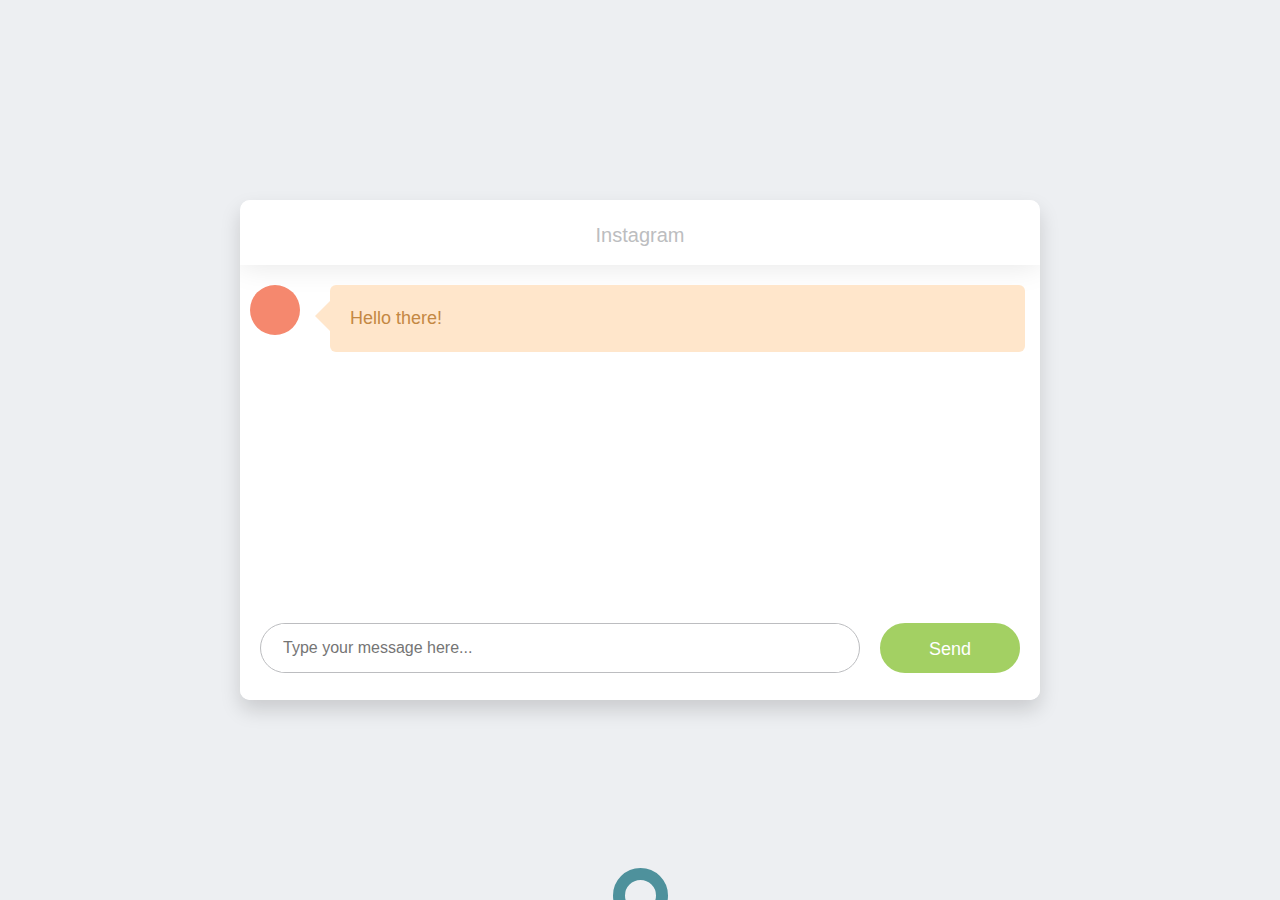
==== chat.html @ 16777c5f "new ver" ====
<!DOCTYPE html>
<html>
<head>
    <meta charset="utf-8">
    <meta name="viewport" content="width=device-width, initial-scale=1.0">
    <link rel="stylesheet" href="https://maxcdn.bootstrapcdn.com/bootstrap/4.3.1/css/bootstrap.min.css">
    <style>
#textInput {
    border: 2px solid black;
    border-bottom: 3px solid aqua;
}

.userText {
    color: white;
    font-family: monospace;
    font-size: 17px;
    text-align: right;
    line-height: 30px;
}
.userText span {
    background-color: #009688;
    padding: 10px;
    border-radius: 10px;
}
.botText {
    color: white;
    font-family: monospace;
    font-size: 17px;
    text-align: left;
    line-height: 30px;
}
.botText span {
    background-color: #ae312f;
    padding: 5px;
    border-radius: 10px;
}

* {
  box-sizing: border-box;
}

body {
  background-color: #edeff2;
  font-family: "Calibri", "Roboto", sans-serif;
}
.chat_window {
  position: absolute;
  width: calc(100% - 20px);
  max-width: 800px;
  height: 500px;
  border-radius: 10px;
  background-color: #fff;
  left: 50%;
  top: 50%;
  transform: translateX(-50%) translateY(-50%);
  box-shadow: 0 10px 20px rgba(0, 0, 0, 0.15);
  background-color: #fff;
  overflow: hidden;
}



.top_menu {
  background-color: #fff;
  width: 100%;
  padding: 20px 0 15px;
  box-shadow: 0 1px 30px rgba(0, 0, 0, 0.1);
}
.top_menu .buttons {
  margin: 3px 0 0 20px;
  position: absolute;
}
.top_menu .buttons .button {
  width: 16px;
  height: 16px;
  border-radius: 50%;
  display: inline-block;
  margin-right: 10px;
  position: relative;
}
.top_menu .buttons .button.close {
  background-color: #f5886e;
}
.top_menu .buttons .button.minimize {
  background-color: #fdbf68;
}
.top_menu .buttons .button.maximize {
  background-color: #a3d063;
}
.top_menu .title {
  text-align: center;
  color: #bcbdc0;
  font-size: 20px;
}

.messages {
  position: relative;
  list-style: none;
  padding: 20px 10px 0 10px;
  margin: 0;
  height: 347px;
  overflow: scroll;
}
.messages .message {
  clear: both;
  overflow: hidden;
  margin-bottom: 20px;
  transition: all 0.5s linear;
  opacity: 0;
}
.messages .message.left .avatar {
  background-color: #f5886e;
  float: left;
}
.messages .message.left .text_wrapper {
  background-color: #ffe6cb;
  margin-left: 20px;
}
.messages .message.left .text_wrapper::after, .messages .message.left .text_wrapper::before {
  right: 100%;
  border-right-color: #ffe6cb;
}
.messages .message.left .text {
  color: #c48843;
}
.messages .message.left .avatar {
  float: left;
  width: 50px;
  height: 50px;
  background-image: url("https://images.squarespace-cdn.com/content/v1/5e13fa32998cfc5c7d0789ac/3b1d3746-1c71-417b-9d06-4579913d854f/DL_SOCIAL+1.png");
  background-size: cover;
  border-radius: 50%;
  margin-right: 10px;
}

.messages .message.right .text_wrapper {
  background-color: #c7eafc;
  margin-right: 20px;
  float: right;
}
.messages .message.right .text_wrapper::after, .messages .message.right .text_wrapper::before {
  left: 100%;
  border-left-color: #c7eafc;
}
.messages .message.right .text {
  color: #45829b;
}
.messages .message.appeared {
  opacity: 1;
}
.messages .message .avatar {
  width: 60px;
  height: 60px;
  border-radius: 50%;
  display: inline-block;
}
.messages .message .text_wrapper {
  display: inline-block;
  padding: 20px;
  border-radius: 6px;
  width: calc(100% - 85px);
  min-width: 100px;
  position: relative;
}
.messages .message .text_wrapper::after, .messages .message .text_wrapper:before {
  top: 18px;
  border: solid transparent;
  content: " ";
  height: 0;
  width: 0;
  position: absolute;
  pointer-events: none;
}
.messages .message .text_wrapper::after {
  border-width: 13px;
  margin-top: 0px;
}
.messages .message .text_wrapper::before {
  border-width: 15px;
  margin-top: -2px;
}
.messages .message .text_wrapper .text {
  font-size: 18px;
  font-weight: 300;
}

.bottom_wrapper {
  position: relative;
  width: 100%;
  background-color: #fff;
  padding: 20px 20px;
  position: absolute;
  bottom: 0;
}
.bottom_wrapper .message_input_wrapper {
  display: inline-block;
  height: 50px;
  border-radius: 25px;
  border: 1px solid #bcbdc0;
  width: calc(100% - 160px);
  position: relative;
  padding: 0 20px;
}
.bottom_wrapper .message_input_wrapper .message_input {
  border: none;
  height: 100%;
  box-sizing: border-box;
  width: calc(100% - 40px);
  position: absolute;
  outline-width: 0;
  color: gray;
}
.bottom_wrapper .send_message {
  width: 140px;
  height: 50px;
  display: inline-block;
  border-radius: 50px;
  background-color: #a3d063;
  border: 2px solid #a3d063;
  color: #fff;
  cursor: pointer;
  transition: all 0.2s linear;
  text-align: center;
  float: right;
}
.bottom_wrapper .send_message:hover {
  color: #a3d063;
  background-color: #fff;
}
.bottom_wrapper .send_message .text {
  font-size: 18px;
  font-weight: 300;
  display: inline-block;
  line-height: 48px;
}

.message_template {
  display: none;
}

.footer #button{
	width:55px;
	height:55px;
	border: #4e919c 12px solid;
	border-radius:35px;
	margin:0 auto;
	position:relative;
	-webkit-transition: all 1s ease;
    -moz-transition: all 1s ease;
    -o-transition: all 1s ease;
    -ms-transition: all 1s ease;
    transition: all 1s ease;
}
.footer #button:hover{
	width:55px;
	height:55px;
	border: #3A3A3A 12px solid;
	-webkit-transition: all 1s ease;
    -moz-transition: all 1s ease;
    -o-transition: all 1s ease;
    -ms-transition: all 1s ease;
    transition: all 1s ease;
	position:relative;
}
.footer {
	bottom:0;
	left:0;
	position:fixed;
    width: 100%;
    height: 2em;
    overflow:hidden;
    margin:0 auto;
	-webkit-transition: all 1s ease;
    -moz-transition: all 1s ease;
    -o-transition: all 1s ease;
    -ms-transition: all 1s ease;
    transition: all 1s ease;
	z-index:999;
}
.footer:hover {
	-webkit-transition: all 1s ease;
    -moz-transition: all 1s ease;
    -o-transition: all 1s ease;
    -ms-transition: all 1s ease;
    transition: all 1s ease;
	height: 10em;
}
.footer #container{
	margin-top:5px;
	width:100%;
height:100%;
  position:relative;
  top:0;
  left:0;
	background: #4e919c;
}
.footer #cont{
  position:relative;
  top:-45px;
  right:190px;
	width:150px;
	height:auto;
	margin:0 auto;
}
.footer_center{
	width:500px;
	float:left;
  text-align:center;
}
.footer h3{
	font-family: 'Arial';
	font-size: 20px;
	font-weight: 100;
	margin-top:70px;
	margin-left:10px;
}
 </style>


    <script src="https://ajax.googleapis.com/ajax/libs/jquery/3.2.1/jquery.min.js"></script>
</head>




<body>

<div class="chat_window">

    <div class="top_menu">
        <div class="title">Instagram</div>
    </div>
    <ul class="messages"></ul>
    <div class="bottom_wrapper clearfix">
        <div class="message_input_wrapper">
            <input class="message_input" placeholder="Type your message here..." />
        </div>
        <div class="send_message">
            <div class="icon"></div>
            <div class="text">Send</div>
        </div>
        <!--
        <button id="refreshBtn" class="btn btn-primary form-control" onclick="location.reload()">Refresh</button>
        -->
    </div>
    <div class="message_template">
    <li class="message">
        <div class="avatar"></div>
        <div class="text_wrapper">
            <div class="text"></div>
        </div>
    </li>
</div>

</div>
<div class="footer">
  <div id="button"></div>
<div id="container">
<div id="cont">
<div class="footer_center">
	   <h3>It is an AI model. &#169; <a href="https://www.batuhantoker.com/">Batuhan Toker</a>   </h3>
</div>
</div>
</div>
</div>
</div>





<script>
    (function () {
    var Message;
    Message = function (arg) {
        this.text = arg.text, this.message_side = arg.message_side;
        this.draw = function (_this) {
            return function () {
                var $message;
                $message = $($('.message_template').clone().html());
                $message.addClass(_this.message_side).find('.text').html(_this.text);
                $('.messages').append($message);
                return setTimeout(function () {
                    return $message.addClass('appeared');
                }, 0);
            };
        }(this);
        return this;
    };
    $(function () {
        var getMessageText, message_side, sendMessage;
        message_side = 'right';
        getMessageText = function () {
            var $message_input;
            $message_input = $('.message_input');
            return $message_input.val();
        };


        sendMessage = function (text) {
    var $messages, message;
    if (text.trim() === '') {
        return;
    }
    $('.message_input').val('');
    $messages = $('.messages');

    // Set message_side based on whether the message is from the user or chatbot
    var message_side = 'right';

    message = new Message({
        text: text,
        message_side: message_side
    });

// Draw user message
    message.draw();

// Call getResponse() to get the chatbot's response
$.get("/get", { msg: text }).done(function(data) {
    var botMessage = new Message({
        text: data,
        message_side: 'left'
    });


    // Draw bot message
    botMessage.draw();
    $messages.animate({ scrollTop: $messages.prop('scrollHeight') }, 300);
});

return $messages.animate({ scrollTop: $messages.prop('scrollHeight') }, 300);
};

        $('.send_message').click(function (e) {
            return sendMessage(getMessageText());
        });
        $('.message_input').keyup(function (e) {
            if (e.which === 13) {
                return sendMessage(getMessageText());
            }
        });
            // Add "Writing..." message
    writingMessage = new Message({
        text: 'Hello there!',
        message_side: 'left'
    });
    writingMessage.draw();

    });
}.call(this));

</script>


</body>
</html>
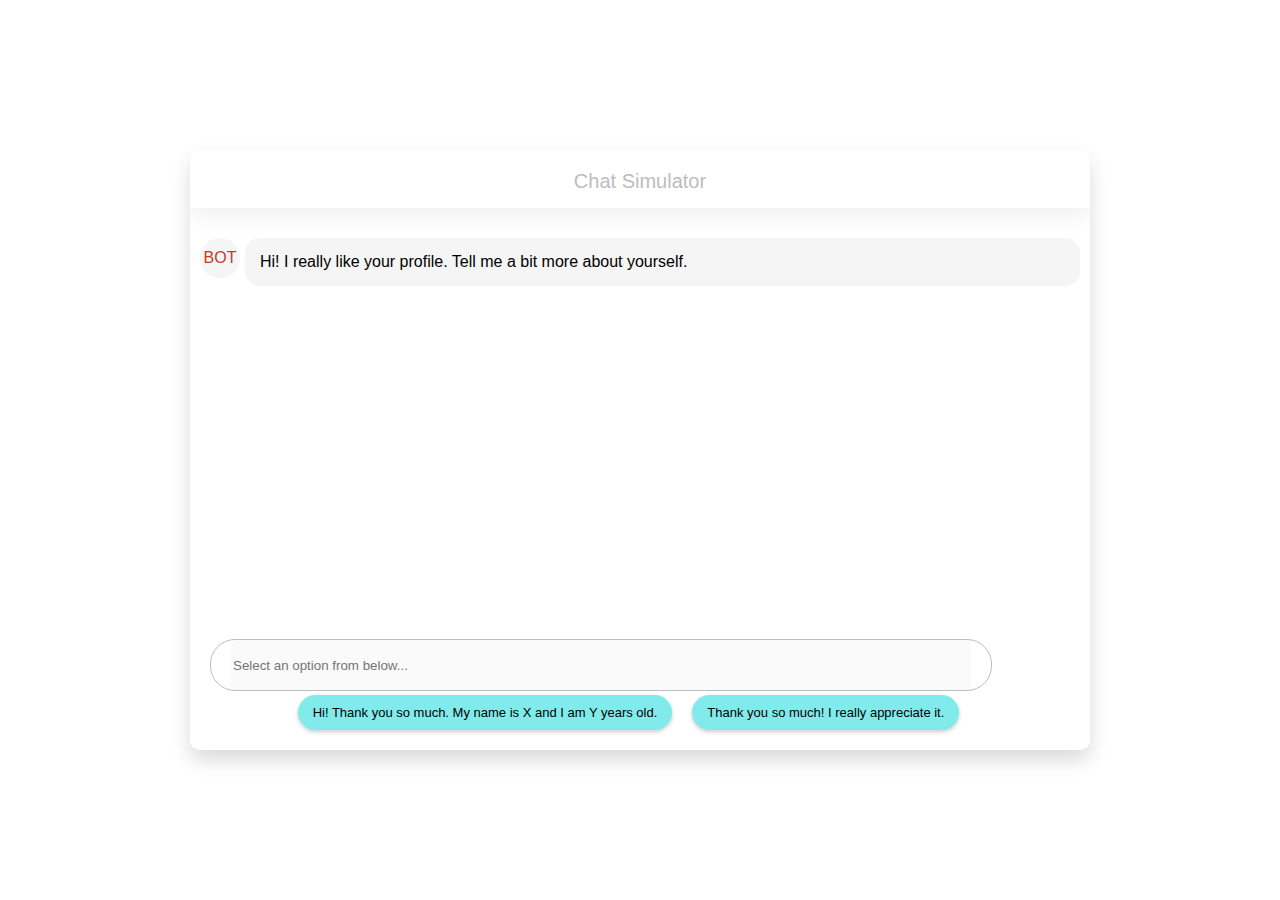
==== commit 66db23d9: "Add files via upload" ====
--- a/chat.html
+++ b/chat.html
@@ -1,459 +1,40 @@
+<!DOCTYPE html>
+<html lang="en">
+<head>
+  <meta charset="UTF-8">
+  <meta name="viewport" content="width=device-width, initial-scale=1.0">
+  <title>Chat Simulator</title>
+  <link rel="stylesheet" href="playstyle.css">
+</head>
+<body>
+  <div class="chat_window">
+    <div class="top_menu">
+      <div class="title">Chat Simulator</div>
+    </div>
+    <ul class="messages">
+      <!-- Text entry area will be appended here dynamically -->
+    </ul>
+    <div class="bottom_wrapper clearfix">
+      <div class="message_input_wrapper">
+        <input class="message_input" placeholder="Select an option from below..." disabled />
+      </div>
+      <div class="options_wrapper">
+        <!-- Options buttons will be appended here dynamically -->
+      </div>
+    </div>
+  </div>
+  <div id="popup" class="hidden">
+    <div class="popup_content">
+      <!-- Popup content will be inserted here dynamically -->
+    </div>
+  </div>
+  <script src="playscript.js"></script>
+  <script>
+    // Disable text entry area
+    document.querySelector('.message_input').disabled = true;
 
-
-<!DOCTYPE html>
-<html>
-<head>
-    <meta charset="utf-8">
-    <meta name="viewport" content="width=device-width, initial-scale=1.0">
-    <link rel="stylesheet" href="https://maxcdn.bootstrapcdn.com/bootstrap/4.3.1/css/bootstrap.min.css">
-    <style>
-#textInput {
-    border: 2px solid black;
-    border-bottom: 3px solid aqua;
-}
-
-.userText {
-    color: white;
-    font-family: monospace;
-    font-size: 17px;
-    text-align: right;
-    line-height: 30px;
-}
-.userText span {
-    background-color: #009688;
-    padding: 10px;
-    border-radius: 10px;
-}
-.botText {
-    color: white;
-    font-family: monospace;
-    font-size: 17px;
-    text-align: left;
-    line-height: 30px;
-}
-.botText span {
-    background-color: #ae312f;
-    padding: 5px;
-    border-radius: 10px;
-}
-
-* {
-  box-sizing: border-box;
-}
-
-body {
-  background-color: #edeff2;
-  font-family: "Calibri", "Roboto", sans-serif;
-}
-.chat_window {
-  position: absolute;
-  width: calc(100% - 20px);
-  max-width: 800px;
-  height: 500px;
-  border-radius: 10px;
-  background-color: #fff;
-  left: 50%;
-  top: 50%;
-  transform: translateX(-50%) translateY(-50%);
-  box-shadow: 0 10px 20px rgba(0, 0, 0, 0.15);
-  background-color: #fff;
-  overflow: hidden;
-}
-
-
-
-.top_menu {
-  background-color: #fff;
-  width: 100%;
-  padding: 20px 0 15px;
-  box-shadow: 0 1px 30px rgba(0, 0, 0, 0.1);
-}
-.top_menu .buttons {
-  margin: 3px 0 0 20px;
-  position: absolute;
-}
-.top_menu .buttons .button {
-  width: 16px;
-  height: 16px;
-  border-radius: 50%;
-  display: inline-block;
-  margin-right: 10px;
-  position: relative;
-}
-.top_menu .buttons .button.close {
-  background-color: #f5886e;
-}
-.top_menu .buttons .button.minimize {
-  background-color: #fdbf68;
-}
-.top_menu .buttons .button.maximize {
-  background-color: #a3d063;
-}
-.top_menu .title {
-  text-align: center;
-  color: #bcbdc0;
-  font-size: 20px;
-}
-
-.messages {
-  position: relative;
-  list-style: none;
-  padding: 20px 10px 0 10px;
-  margin: 0;
-  height: 347px;
-  overflow: scroll;
-}
-.messages .message {
-  clear: both;
-  overflow: hidden;
-  margin-bottom: 20px;
-  transition: all 0.5s linear;
-  opacity: 0;
-}
-.messages .message.left .avatar {
-  background-color: #f5886e;
-  float: left;
-}
-.messages .message.left .text_wrapper {
-  background-color: #ffe6cb;
-  margin-left: 20px;
-}
-.messages .message.left .text_wrapper::after, .messages .message.left .text_wrapper::before {
-  right: 100%;
-  border-right-color: #ffe6cb;
-}
-.messages .message.left .text {
-  color: #c48843;
-}
-.messages .message.left .avatar {
-  float: left;
-  width: 50px;
-  height: 50px;
-  background-image: url("https://images.squarespace-cdn.com/content/v1/5e13fa32998cfc5c7d0789ac/3b1d3746-1c71-417b-9d06-4579913d854f/DL_SOCIAL+1.png");
-  background-size: cover;
-  border-radius: 50%;
-  margin-right: 10px;
-}
-
-.messages .message.right .text_wrapper {
-  background-color: #c7eafc;
-  margin-right: 20px;
-  float: right;
-}
-.messages .message.right .text_wrapper::after, .messages .message.right .text_wrapper::before {
-  left: 100%;
-  border-left-color: #c7eafc;
-}
-.messages .message.right .text {
-  color: #45829b;
-}
-.messages .message.appeared {
-  opacity: 1;
-}
-.messages .message .avatar {
-  width: 60px;
-  height: 60px;
-  border-radius: 50%;
-  display: inline-block;
-}
-.messages .message .text_wrapper {
-  display: inline-block;
-  padding: 20px;
-  border-radius: 6px;
-  width: calc(100% - 85px);
-  min-width: 100px;
-  position: relative;
-}
-.messages .message .text_wrapper::after, .messages .message .text_wrapper:before {
-  top: 18px;
-  border: solid transparent;
-  content: " ";
-  height: 0;
-  width: 0;
-  position: absolute;
-  pointer-events: none;
-}
-.messages .message .text_wrapper::after {
-  border-width: 13px;
-  margin-top: 0px;
-}
-.messages .message .text_wrapper::before {
-  border-width: 15px;
-  margin-top: -2px;
-}
-.messages .message .text_wrapper .text {
-  font-size: 18px;
-  font-weight: 300;
-}
-
-.bottom_wrapper {
-  position: relative;
-  width: 100%;
-  background-color: #fff;
-  padding: 20px 20px;
-  position: absolute;
-  bottom: 0;
-}
-.bottom_wrapper .message_input_wrapper {
-  display: inline-block;
-  height: 50px;
-  border-radius: 25px;
-  border: 1px solid #bcbdc0;
-  width: calc(100% - 160px);
-  position: relative;
-  padding: 0 20px;
-}
-.bottom_wrapper .message_input_wrapper .message_input {
-  border: none;
-  height: 100%;
-  box-sizing: border-box;
-  width: calc(100% - 40px);
-  position: absolute;
-  outline-width: 0;
-  color: gray;
-}
-.bottom_wrapper .send_message {
-  width: 140px;
-  height: 50px;
-  display: inline-block;
-  border-radius: 50px;
-  background-color: #a3d063;
-  border: 2px solid #a3d063;
-  color: #fff;
-  cursor: pointer;
-  transition: all 0.2s linear;
-  text-align: center;
-  float: right;
-}
-.bottom_wrapper .send_message:hover {
-  color: #a3d063;
-  background-color: #fff;
-}
-.bottom_wrapper .send_message .text {
-  font-size: 18px;
-  font-weight: 300;
-  display: inline-block;
-  line-height: 48px;
-}
-
-.message_template {
-  display: none;
-}
-
-.footer #button{
-	width:55px;
-	height:55px;
-	border: #4e919c 12px solid;
-	border-radius:35px;
-	margin:0 auto;
-	position:relative;
-	-webkit-transition: all 1s ease;
-    -moz-transition: all 1s ease;
-    -o-transition: all 1s ease;
-    -ms-transition: all 1s ease;
-    transition: all 1s ease;
-}
-.footer #button:hover{
-	width:55px;
-	height:55px;
-	border: #3A3A3A 12px solid;
-	-webkit-transition: all 1s ease;
-    -moz-transition: all 1s ease;
-    -o-transition: all 1s ease;
-    -ms-transition: all 1s ease;
-    transition: all 1s ease;
-	position:relative;
-}
-.footer {
-	bottom:0;
-	left:0;
-	position:fixed;
-    width: 100%;
-    height: 2em;
-    overflow:hidden;
-    margin:0 auto;
-	-webkit-transition: all 1s ease;
-    -moz-transition: all 1s ease;
-    -o-transition: all 1s ease;
-    -ms-transition: all 1s ease;
-    transition: all 1s ease;
-	z-index:999;
-}
-.footer:hover {
-	-webkit-transition: all 1s ease;
-    -moz-transition: all 1s ease;
-    -o-transition: all 1s ease;
-    -ms-transition: all 1s ease;
-    transition: all 1s ease;
-	height: 10em;
-}
-.footer #container{
-	margin-top:5px;
-	width:100%;
-height:100%;
-  position:relative;
-  top:0;
-  left:0;
-	background: #4e919c;
-}
-.footer #cont{
-  position:relative;
-  top:-45px;
-  right:190px;
-	width:150px;
-	height:auto;
-	margin:0 auto;
-}
-.footer_center{
-	width:500px;
-	float:left;
-  text-align:center;
-}
-.footer h3{
-	font-family: 'Arial';
-	font-size: 20px;
-	font-weight: 100;
-	margin-top:70px;
-	margin-left:10px;
-}
- </style>
-
-
-    <script src="https://ajax.googleapis.com/ajax/libs/jquery/3.2.1/jquery.min.js"></script>
-</head>
-
-
-
-
-<body>
-
-<div class="chat_window">
-
-    <div class="top_menu">
-        <div class="title">Instagram</div>
-    </div>
-    <ul class="messages"></ul>
-    <div class="bottom_wrapper clearfix">
-        <div class="message_input_wrapper">
-            <input class="message_input" placeholder="Type your message here..." />
-        </div>
-        <div class="send_message">
-            <div class="icon"></div>
-            <div class="text">Send</div>
-        </div>
-        <!--
-        <button id="refreshBtn" class="btn btn-primary form-control" onclick="location.reload()">Refresh</button>
-        -->
-    </div>
-    <div class="message_template">
-    <li class="message">
-        <div class="avatar"></div>
-        <div class="text_wrapper">
-            <div class="text"></div>
-        </div>
-    </li>
-</div>
-
-</div>
-<div class="footer">
-  <div id="button"></div>
-<div id="container">
-<div id="cont">
-<div class="footer_center">
-	   <h3>It is an AI model. &#169; <a href="https://www.batuhantoker.com/">Batuhan Toker</a>   </h3>
-</div>
-</div>
-</div>
-</div>
-</div>
-
-
-
-
-
-<script>
-    (function () {
-    var Message;
-    Message = function (arg) {
-        this.text = arg.text, this.message_side = arg.message_side;
-        this.draw = function (_this) {
-            return function () {
-                var $message;
-                $message = $($('.message_template').clone().html());
-                $message.addClass(_this.message_side).find('.text').html(_this.text);
-                $('.messages').append($message);
-                return setTimeout(function () {
-                    return $message.addClass('appeared');
-                }, 0);
-            };
-        }(this);
-        return this;
-    };
-    $(function () {
-        var getMessageText, message_side, sendMessage;
-        message_side = 'right';
-        getMessageText = function () {
-            var $message_input;
-            $message_input = $('.message_input');
-            return $message_input.val();
-        };
-
-
-        sendMessage = function (text) {
-    var $messages, message;
-    if (text.trim() === '') {
-        return;
-    }
-    $('.message_input').val('');
-    $messages = $('.messages');
-
-    // Set message_side based on whether the message is from the user or chatbot
-    var message_side = 'right';
-
-    message = new Message({
-        text: text,
-        message_side: message_side
-    });
-
-// Draw user message
-    message.draw();
-
-// Call getResponse() to get the chatbot's response
-$.get("/get", { msg: text }).done(function(data) {
-    var botMessage = new Message({
-        text: data,
-        message_side: 'left'
-    });
-
-
-    // Draw bot message
-    botMessage.draw();
-    $messages.animate({ scrollTop: $messages.prop('scrollHeight') }, 300);
-});
-
-return $messages.animate({ scrollTop: $messages.prop('scrollHeight') }, 300);
-};
-
-        $('.send_message').click(function (e) {
-            return sendMessage(getMessageText());
-        });
-        $('.message_input').keyup(function (e) {
-            if (e.which === 13) {
-                return sendMessage(getMessageText());
-            }
-        });
-            // Add "Writing..." message
-    writingMessage = new Message({
-        text: 'Hello there!',
-        message_side: 'left'
-    });
-    writingMessage.draw();
-
-    });
-}.call(this));
-
-</script>
-
-
+    // Call startGame once the DOM content is fully loaded
+    document.addEventListener('DOMContentLoaded', startGame);
+  </script>
 </body>
 </html>
--- a/playstyle.css
+++ b/playstyle.css
@@ -0,0 +1,199 @@
+body {
+    font-family: 'Quicksand', sans-serif;
+    display: flex;
+    justify-content: center;
+    align-items: center;
+    height: 100vh;
+    margin: 0;
+}
+
+.chat_window {
+    position: absolute;
+    width: calc(100% - 20px);
+    max-width: 900px;
+    height: 600px;
+    border-radius: 10px;
+    background-color: #fff;
+    left: 50%;
+    top: 50%;
+    transform: translateX(-50%) translateY(-50%);
+    box-shadow: 0 10px 20px rgba(0, 0, 0, 0.15);
+    background-color: #fff;
+    overflow: hidden;
+}
+
+.top_menu {
+    background-color: #fff;
+    width: 100%;
+    padding: 20px 0 15px;
+    box-shadow: 0 1px 30px rgba(0, 0, 0, 0.1);
+}
+
+.top_menu .title {
+    text-align: center;
+    color: #bcbdc0;
+    font-size: 20px;
+}
+
+.messages {
+    position: relative;
+    list-style: none;
+    padding: 20px 10px 0 10px;
+    margin: 0;
+    height: 347px;
+    overflow: scroll;
+}
+
+.bottom_wrapper {
+    position: relative;
+    width: 100%;
+    background-color: #fff;
+    padding: 20px 20px;
+    position: absolute;
+    bottom: 0;
+}
+
+.options_wrapper {
+    display: flex;
+    justify-content: center;
+    list-style-type: none;
+    padding: 0;
+  max-width: 93%;
+}
+
+.options_wrapper button {
+    background-color: #81ebeb;
+    border-radius: 25px;
+    box-shadow: 0 2px 4px rgba(0, 0, 0, 0.2);
+    font-size: 13px;
+    padding: 10px 15px;
+    border: none;
+    cursor: pointer;
+  margin: 0 10px;
+    transition: background-color 0.3s ease, box-shadow 0.3s ease;
+}
+
+.options_wrapper button:hover {
+    background-color: #66CCCC;
+    box-shadow: 0 4px 8px rgba(0, 0, 0, 0.2);
+}
+
+.message_input_wrapper {
+    display: inline-block;
+    height: 50px;
+    border-radius: 25px;
+    border: 1px solid #bcbdc0;
+    width: calc(100% - 160px);
+    position: relative;
+    padding: 0 20px;
+}
+
+.message_input {
+    border: none;
+    height: 100%;
+    box-sizing: border-box;
+    width: calc(100% - 40px);
+    position: absolute;
+    outline-width: 0;
+    color: gray;
+}
+
+.hidden {
+    display: none;
+}
+
+.popup_content {
+    background-color: #fff;
+    padding: 20px;
+    border-radius: 10px;
+    box-shadow: 0 10px 20px rgba(0, 0, 0, 0.1);
+    position: absolute;
+    top: 50%;
+    left: 50%;
+    transform: translate(-50%, -50%);
+}
+
+.popup_content button {
+    margin-top: 10px;
+    padding: 10px 20px;
+    background-color: #FF6B6B;
+    color: #fff;
+    border: none;
+    border-radius: 5px;
+    cursor: pointer;
+    transition: background-color 0.3s ease;
+}
+
+.popup_content button:hover {
+    background-color: #FF5252;
+}
+
+/* User Message Bubble */
+.message.user .text_wrapper {
+    background-color: #DCF8C6;
+    border-radius: 15px;
+    padding: 15px;
+    position: relative;
+    margin-left: 45px; /* Adjust the distance from the avatar */
+    margin-top: -40px;
+}
+
+/* Bot Message Bubble */
+.message.bot .text_wrapper {
+    background-color: #F5F5F5;
+    border-radius: 15px;
+    padding: 15px;
+    position: relative;
+    margin-left: 45px; /* Adjust the distance from the avatar */
+    margin-top: -40px;
+}
+
+.avatar {
+    width: 40px;
+    height: 40px;
+    border-radius: 50%;
+    margin-right: 10px;
+    margin-top: 10px; /* Add margin to separate the avatar and message */
+    background-color: #ccc; /* Placeholder color for profile picture */
+    display: flex;
+    align-items: center;
+    justify-content: center;
+    position: relative;
+}
+
+/* Bot Avatar */
+.avatar.bot {
+    width: 40px;
+    height: 40px;
+    border-radius: 50%;
+    margin-right: 10px;
+    margin-top: 10px;
+    background-color: #F5F5F5;
+    color: #C23B22;
+    text-align: center;
+    line-height: 40px;
+}
+
+/* User Avatar */
+.avatar.user {
+    width: 40px;
+    height: 40px;
+    border-radius: 50%;
+    margin-right: 10px;
+    margin-top: 10px;
+    background-color: #F5F5F5;
+    color: #FFCC5C;
+    text-align: center;
+    line-height: 40px;
+}
+
+/* User Message Triangle */
+.user_message .text_wrapper::after {
+    content: '';
+    position: absolute;
+    bottom: 10px;
+    left: -15px;
+    border-width: 10px;
+    border-style: solid;
+    border-color: transparent #DCF8C6 transparent transparent;
+}
